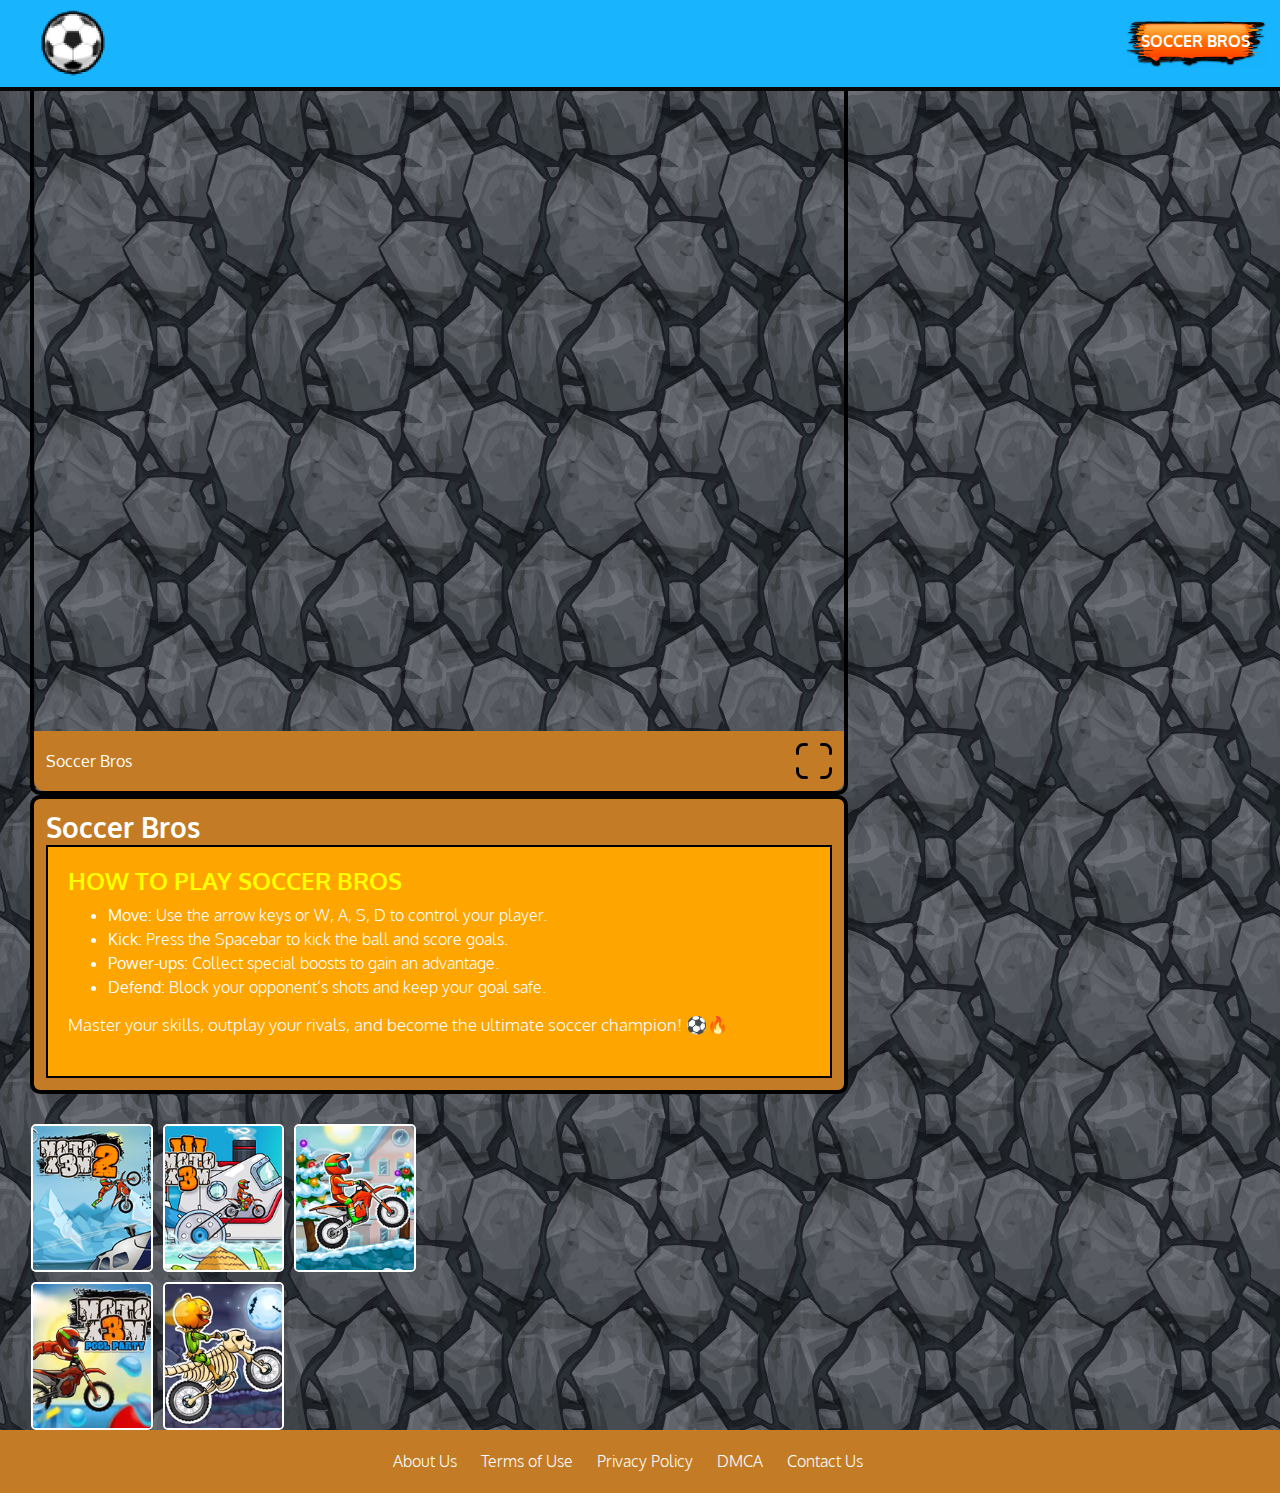
==== index.html @ 6f9369bd "Update index.html" ====
<!DOCTYPE html>
<html xmlns="https://www.w3.org/1999/xhtml" lang="en-US">

<head>
    <meta charset="utf-8">
    <title>Soccer Bros | The Ultimate Arcade Football Adventure!</title>
    <meta name="description" content="Soccer Bros offers fast-paced 1v1 matches with unique characters, customizable players, and multiple game modes, including online multiplayer and tournaments.">

    <link rel="shortcut icon" href="icon.png" type="image/png">
    <link rel="stylesheet" type="text/css" href="resources/css/bootstrap.min.css" />
    <link rel="stylesheet" type="text/css" href="resources/css/css.css" />


   
</head>

<body id="page-top">
    <div class="site-container">
        <div class="site-content">
            <nav class="navbar navbar-expand-md navbar-dark top-nav fixed-top py-1 px-2" id="mainNav">
                <a class="navbar-brand js-scroll-trigger animated tada delay-4s" href="/">
            <img src="logo.png" class="site-logo" alt="Soccer Bros">
          </a>
                <button class="navbar-toggler" type="button" data-toggle="collapse" data-target="#navbarSupportedContent" aria-controls="navbarSupportedContent" aria-expanded="false" aria-label="Toggle navigation">
            <i class="fal fa-bars"></i>
          </button>
                <div class="collapse navbar-collapse" id="navbarSupportedContent">
                    <ul class="navbar-nav ml-auto align-items-sm-start flex-sm-row text-uppercase">
                        <li class="nav-item mb-2 mb-sm-0">
                            <a class="nav-link" href="/index.html">Soccer Bros</a>
                        </li>

                    </ul>
                </div>
            </nav>

            <div class="container-fluid" style="height: auto !important;">
                <div class="game-container" style="height: auto !important;">
                    <div class="ads-class" style="height: auto !important;">
                        <div class="ads-top-txt">
                            <span></span>
                        </div>
                    </div>
                    <div class="content-wrapper" style="height: auto !important;">
                        <div class="row m-auto" style="height: auto !important;">
                            <div class="col-md-12 col-lg-8 game-content pr-0" style="height: auto !important;">
                                <div class="iframe-container">
                                    <div class="game-iframe-container">
                                        <iframe class="game-iframe" loading="lazy" id="game-area" src="https://soccerbros.gg/?gd_sdk_referrer_url=https://soccerbros.github.io/" width="788" height="550" scrolling="none" frameborder="0" allowfullscreen></iframe>
                                    </div>
                                    <div class="naw" style="height: auto !important;">
                                        <div id="nav_bar1" class="navbar1">
                                            <div class="parttern_wheel"></div>
                                            <ul>
                                                <li>
                                                    <b class="title-nav">Soccer Bros</b>
                                                </li>
                                                <li>
                                                    <a href="#" onclick="openFullscreen()">
                              <img src="expand.svg" alt="">
                            </a>
                                                </li>
                                            </ul>
                                        </div>
                                    </div>
                                </div>
                                <div class="ads-class" style="height: auto !important;">
                                    <div class="ads-top-txt">
                                        <span></span>
                                    </div>
                                </div>
                                <div class="single-description clearfix">
                                    <div class="parttern_wheel"></div>
                                    <h1 class="single-title">Soccer Bros</h1>

                                   <div style="border: 2px solid black; background-color: #ffa500; padding: 20px;">

    <h2 style="color: yellow;">HOW TO PLAY SOCCER BROS</h2>
        <ul>
            <li><strong>Move:</strong> Use the arrow keys or W, A, S, D to control your player.</li>
            <li><strong>Kick:</strong> Press the Spacebar to kick the ball and score goals.</li>
            <li><strong>Power-ups:</strong> Collect special boosts to gain an advantage.</li>
            <li><strong>Defend:</strong> Block your opponent’s shots and keep your goal safe.</li>
        </ul>
        <p>Master your skills, outplay your rivals, and become the ultimate soccer champion! ⚽🔥</p>

</div>

                                            </li>
                                        </ul>

                                    </div>

                                </div>
                                <div class="single-comments"></div>
                            </div>
                            <div class="col-md-12 col-lg-4 p-0">
                                <div class="sidebar">
                                    <div class="games-hot px-3">
                                        <div class="widget">
                                            <div class="grid is-2-mobile is-3-tablet is-2-desktop is-2-mobile is-2-widescreen is-3-fullhd is-3-ultrawide">
                                                <div class="list-tile">
                                                    <a href="moto-x3m-2.html">
                                                        <div class="list-game">
                                                            <div class="list-thumbnail">
                                                                <img src="./images/motox3m-2.png" original class="small-thumb" alt="Moto X3M 2">
                                                                <div class="game-title" title="Moto X3M 2">
                                                                    <span class="text-overflow">Moto X3M 2</span>
                                                                </div>
                                                            </div>
                                                        </div>
                                                    </a>
                                                </div>
                                                <div class="list-tile">
                                                    <a href="moto-x3m-3.html">
                                                        <div class="list-game">
                                                            <div class="list-thumbnail">
                                                                <img src="./images/motox3m-3.png" original class="small-thumb" alt="Moto X3M 3">
                                                                <div class="game-title" title="Moto X3M 3">
                                                                    <span class="text-overflow">Moto X3M 3</span>
                                                                </div>
                                                            </div>
                                                        </div>
                                                    </a>
                                                </div>
                                                <div class="list-tile">
                                                    <a href="moto-x3m-4-winter.html">
                                                        <div class="list-game">
                                                            <div class="list-thumbnail">
                                                                <img src="./images/motox3m-6.png" original class="small-thumb" alt="Moto X3M 4 Winter">
                                                                <div class="game-title" title="Moto X3M 4 Winter">
                                                                    <span class="text-overflow">Moto X3M 4 Winter</span>
                                                                </div>
                                                            </div>
                                                        </div>
                                                    </a>
                                                </div>
                                                <div class="list-tile">
                                                    <a href="moto-x3m-5-pool-party.html">
                                                        <div class="list-game">
                                                            <div class="list-thumbnail">
                                                                <img src="./images/motox3m-4.png" original class="small-thumb" alt="Moto X3M 5 Pool Party">
                                                                <div class="game-title" title="Moto X3M 5 Pool Party">
                                                                    <span class="text-overflow">Moto X3M 5 Pool Party</span>
                                                                </div>
                                                            </div>
                                                        </div>
                                                    </a>
                                                </div>
                                                <div class="list-tile">
                                                    <a href="moto-x3m-spooky-land.html">
                                                        <div class="list-game">
                                                            <div class="list-thumbnail">
                                                                <img src="./images/motox3m-5.png" original class="small-thumb" alt="Moto X3M Spooky Land">
                                                                <div class="game-title" title="Moto X3M Spooky Land">
                                                                    <span class="text-overflow">Moto X3M Spooky Land</span>
                                                                </div>
                                                            </div>
                                                        </div>
                                                    </a>
                                                </div>
                                            </div>
                                        </div>
                                    </div>
                                </div>
                            </div>
                        </div>
                    </div>
                </div>
            </div>
            <footer class="footer text-center">
                <div class="text-center">
                    <div class="container">
                        <ul class="nav-footer-items ">
                            <li class="nav-footer-item">
                                <a href="about-us.html">About Us</a>
                            </li>
                            <li class="nav-footer-item">
                                <a href="terms-of-use.html">Terms of Use</a>
                            </li>
                            <li class="nav-footer-item">
                                <a href="privacy-policy.html">Privacy Policy</a>
                            </li>
                            <li class="nav-footer-item">
                                <a href="dmca.html">DMCA</a>
                            </li>
                            <li class="nav-footer-item">
                                <a href="contact-us.html">Contact Us</a>
                            </li>
                        </ul>
                    </div>
                </div>
            </footer>
            <a id="button1"></a>
        </div>
    </div>
</body>
<script src="script.js"></script>

</html>
---- resources/css/css.css ----
@import 'https://fonts.googleapis.com/css2?family=Oxygen:wght@300;700&amp;display=swap';
body {
    margin: 0;
    font-family: oxygen, sans-serif;
    font-size: 1rem;
    font-weight: 300;
    line-height: 1.5;
    color: #fff;
    text-align: left;
    background-color: #00abfe;
    padding-top: 4.5rem;
    background-image: url(../partern_2.png)
}

*,
::before,
::after {
    box-sizing: border-box
}

a {
    color: #fff;
    text-decoration: none;
    background-color: transparent
}

a:hover {
    color: #007bff;
    text-decoration: none
}

.grid-layout,
.grid-layout-feature {
    display: grid;
    grid-gap: 10px;
    grid-template-columns: repeat(auto-fit, 178px);
    grid-template-rows: repeat(auto-fit, 100px);
    grid-auto-flow: dense;
    justify-content: center
}

.grid-item,
.grid-item-feature {
    border-radius: 5px;
    box-sizing: border-box
}

.span-2 {
    grid-column-end: span 2;
    grid-row-end: span 2
}

.span-3 {
    grid-column-end: span 3;
    grid-row-end: span 3
}

.site-content {}

.page-text {
    min-height: 100vh
}

.site-container {
    max-width: 100%;
    min-height: calc(100vh - 32px)
}

.top-nav {
    font-weight: 700;
    background-color: #dfad26;
    padding: 0;
    background-image: linear-gradient(to top, #18b5fe, #18b5fe);
    border-bottom: 4px solid #080706
}

.text-uppercase {
    text-transform: uppercase !important
}

.fixed-top {
    position: fixed;
    top: 0;
    right: 0;
    left: 0;
    z-index: 1030
}

.navbar-expand-lg {
    flex-flow: row nowrap;
    justify-content: flex-start
}

.navbar-brand {
    display: inline-block;
    padding-top: .3125rem;
    padding-bottom: .3125rem;
    margin-right: 1rem;
    font-size: 1.25rem;
    line-height: inherit;
    white-space: nowrap
}

a.nav-link {
    color: #d1dbe3
}

.navbar-dark .navbar-nav .nav-link {
    color: #fff;

}

li.current-menu-item.nav-item a.nav-link {
    color: #000
}

li.nav-item:hover {
    transform: translateY(-2px)
}

li.nav-item:hover a {
    color: #fff !important
}

.transition-positon:hover {
    transition-duration: .3s;
    transform: scale(1.01) translate(0px, -4px)
}

.loading {
    width: 100px;
    height: 100px;
    margin: 0 auto;
    display: none;
    clear: both;
    z-index: 1000;
    margin: 0;
    position: absolute;
    top: 50%;
    left: 50%;
    -ms-transform: translate(-50%, -50%);
    transform: translate(-50%, -50%)
}

.load-page {
    background: #ccc;
    width: 100%;
    height: 100%;
    position: fixed;
    top: 0;
    left: 0;
    z-index: 1001;
    opacity: .65;
    display: none
}

.text-white {
    color: #fff !important
}

article,
aside,
figcaption,
figure,
footer,
header,
hgroup,
main,
nav,
section {
    display: block
}

.copyright {
    background-color: #120e31
}

.text-center {
    text-align: center !important
}

.footer {
    padding-top: 1.2rem;
    padding-bottom: 1.2rem;
    background-color: #c37c25
}

img.small-thumb {
    height: 144px;
    width: 100%;
    object-fit: cover;
    object-position: center
}

img.xsmall-thumb {
    max-height: 100%;
    max-width: 100%;
    border-radius: 10px;
    min-height: 110px;
    min-width: 110px;
    object-fit: cover;
    object-position: center
}

img.big-thumb {}

img.icons {
    width: 30px;
    height: 30px
}

a:hover .list-game {
    z-index: 10
}

.list-tile a {
    display: block;
    width: 100%;
    height: 100%;
    position: relative;
    transition: background ease .3s, border linear .3s;
    box-sizing: border-box
}

.list-thumbnail {
    position: relative;
    width: 100%;
    height: 100%
}

.list-tile a:hover .game-title {
    opacity: 1
}

.list-content {
    padding: 0
}

.list-game {
    border-radius: 5px
}

.grid-layout .list-title {
    overflow: hidden;
    margin: .35714em;
    color: #fff;
    text-overflow: ellipsis;
    white-space: nowrap;
    text-align: center;
    position: relative;
    bottom: 65px;
    margin-bottom: -53px;
    opacity: 0;
    font-weight: 700
}

.grid-layout .list-game:hover>.list-title {
    opacity: 1;
    transition: all .5s ease
}

.grid-item a:hover .list-game,
.grid-item-feature a:hover .list-game,
.list-tile a:hover .list-game {
    z-index: 10;
    transform: scale(1.07);
    border-radius: 10px;
    overflow: hidden;
    box-shadow: #87ff00 0 0 5px 1px;
    border: 2px solid #87ff00
}

.grid-item a:hover .game-title,
.grid-item-feature a:hover .game-title,
.list-tile a:hover .game-title {
    opacity: 1
}

.game-title {
    overflow: hidden;
    margin: 0;
    color: #fff;
    text-align: center;
    margin-bottom: 0;
    opacity: 0;
    font-weight: 700;
    position: absolute;
    width: 100%;
    bottom: 0;
    background: linear-gradient( 0deg, rgb(0 0 0/70%) 0, rgba(255, 255, 255, 0) 85%);
    border-bottom-left-radius: 10px;
    border-bottom-right-radius: 10px;
    padding: 25px 10px 2px;
    box-sizing: border-box;
    text-transform: capitalize;
    font-size: 14px
}

.grid-item a,
.grid-item-feature a {
    display: block;
    width: 100%;
    height: 100%;
    position: relative;
    transition: background ease .3s, border linear .3s;
    box-sizing: border-box;
    border-radius: 10px
}

.list-game {
    width: 100%;
    height: 100%;
    overflow: hidden;
    position: relative;
    transition: all .3s;
    border: 2px solid #fff
}

.grid-item img,
.grid-item-feature img {
    width: 100%;
    object-fit: cover;
    object-position: center
}

.span-2 img {
    width: 310px;
    height: 310px
}

.grid-wrapper {
    margin-bottom: 30px
}

.game-container {
    min-height: 100vh
}

.list-category {
    position: absolute;
    bottom: 5px
}

h1.single-title {
    font-size: 1.75rem
}

.single-title {
    font-weight: 700;
    color: #fff;
    margin-bottom: 0
}

.single-info-container {
    margin-bottom: 20px;
    background: #2b3558;
    padding: 12px;
    border-radius: 12px;
    display: flex;
    justify-content: flex-start;
    align-items: center
}

.single-info-container img {
    width: 100px;
    height: 100px;
    object-fit: cover
}

.single-icon {
    background-color: #29254f;
    margin-right: 10px;
    padding: 8px 16px;
    border-radius: 15px;
    display: inline-block;
    margin-bottom: 10px
}

.social-share {
    position: relative;
    top: -2px;
    margin-right: 10px;
    display: inline-block;
    margin-top: 12px;
    margin-bottom: 12px
}

.social-icon {
    width: 38px;
    height: 38px
}

.sidebar {
    display: block
}

.widget .main-comnent {
    min-height: 360px;
    max-height: 350px;
    margin-top: 16px;
    margin-bottom: 16px;
    overflow-y: auto
}

.widget .main-comnent::-webkit-scrollbar {
    width: 6px;
    border-radius: 30px
}

.widget .main-comnent::-webkit-scrollbar-thumb {
    border-radius: 10px;
    -webkit-box-shadow: inset 0 0 6px rgb(0 0 0/30%);
    background-color: #4b80c9;
    opacity: .9
}

.sidebar .list-tile {}

.page-title {
    font-weight: 700;
    margin-top: 20px
}

h1.singlepage-title {
    font-size: 1.75rem
}

.singlepage-title {
    padding-bottom: 10px;
    font-weight: 700
}

.page-content,
.game-content {
    margin-bottom: 30px
}

.site-logo {
    height: auto;
    width: 70px;
    object-fit: cover;
    margin-left: 30px;
}

.nav-categories {
    background: #3082ff;
    white-space: nowrap;
    border-bottom: 4px solid #0f2d62
}

h3.item-title {
    font-weight: 700;
    font-size: 1.3rem;
    margin: 20px 0;
    display: block;
    color: #cbdbe3;
    padding: 10px 20px;
    text-align: center;
    border-radius: 10px
}

.item-title i,
.single-icon i,
h4 i {
    margin-right: 9px
}

ul.list-categories {
    list-style-type: none;
    margin: 0;
    padding: 0;
    overflow: hidden
}

.list-categories a {
    color: #fff
}

.list-categories li {
    float: left;
    display: block;
    text-align: center;
    padding: 8px 16px;
    margin-right: 8px;
    text-decoration: none
}

.list-categories li:hover {
    background: linear-gradient(to top, #0a6de9, #0d8aee 50%);
    color: #fff
}

nav.greedy {
    position: relative;
    display: flex;
    align-items: center
}

button:focus {
    border: unset
}

nav.greedy button {
    padding: 6px 16px;
    text-decoration: none;
    border: none;
    background-color: #6b7280;
    color: #fff
}

nav.greedy button.hidden {
    transition: none;
    border-right: .5rem solid #b6b6b6;
    width: 0;
    padding: 0;
    overflow: hidden;
    display: none
}

nav.greedy button::after {
    content: attr(count);
    display: inline-flex;
    width: 30px;
    height: 30px;
    align-items: center;
    justify-content: center;
    background: #fc0;
    color: #111827;
    border-radius: 50%;
    font-size: 14px;
    line-height: 14px;
    margin-left: 1rem;
    margin-right: calc(-1rem + -8px)
}

ul.links {
    display: flex;
    flex: 1;
    overflow: hidden
}

ul.links li {
    flex: none
}

ul.hidden-links {
    position: absolute;
    background: #111827;
    right: 0;
    top: 100%;
    z-index: 1;
    text-align: left;
    list-style: none;
    background-clip: padding-box;
    border: 1px solid rgba(0, 0, 0, .15);
    border-radius: .25rem;
    padding-left: 0;
    box-shadow: 0 4px 12px 0 rgba(43, 43, 43, .1)
}

.iframe-container {
    color: #fff;
    border-radius: 10px;
    border: 4px solid #000
}

ul.hidden-links li {
    padding-right: 2rem
}

.list-categories li:hover {
    background-color: #007bff
}

.list-categories li a:hover {
    color: #111827
}

ul.hidden-links a {
    color: #fff
}

ul.hidden-links img {
    width: 30px;
    height: 30px;
    object-fit: cover
}

ul.hidden-links a:hover {
    color: #fff
}

ul.hidden-links.hidden {
    display: none
}

ul.hidden-links li {
    padding: 1rem;
    min-width: 220px
}

ul.hidden-links li:hover {
    background-color: #007bff;
    color: #fff
}

ul.cat-list {
    margin-top: 12px;
    list-style: none;
    display: flex;
    justify-content: flex-start;
    align-items: center;
    margin-bottom: 12px;
    margin-block-start: 0;
    margin-block-end: 0;
    margin-inline-start: 0;
    margin-inline-end: 0;
    padding-inline-start: 0;
    flex-flow: row wrap
}

ul.cat-list li {
    margin: 12px 0
}

.single-description .cat-link {
    padding: 10px 16px 18px 19px;
    margin-right: 10px;
    color: #fff;
    font-weight: 700;
    background-image: url(../button.png);
    background-repeat: no-repeat;
    background-size: 100% 100%
}

.item-title {
    background-image: url(../button.png);
    background-repeat: no-repeat;
    background-size: 100% 100%;
    padding: 14px 100px 29px;
    margin: 12px auto;
    max-width: max-content
}

h4.widget-title {
    font-weight: 700;
    font-size: 24px;
    font-size: 1.3rem;
    color: #fff
}

.single-description {
    background: #c37c25;
    padding: 12px;
    color: #fff;
    border-radius: 10px;
    border: 4px solid #000;
    position: relative;
    z-index: 1
}

div#nav_bar1 .parttern_wheel {
    width: 62%
}

.single-description h2,
.single-description h3,
.single-description a {
    color: #ffd42a
}

.single-description img {
    max-width: 250px;
    width: 100%;
    object-fit: cover
}

.single-description h2 {
    text-transform: uppercase;
    font-weight: 700;
    font-size: 1.5em
}

.single-description ul {
    margin-bottom: 12px
}

.single-description h3 {
    text-transform: uppercase;
    font-weight: 700;
    font-size: 1.2em
}

.single-description h2 {
    font-size: 1.5rem;
    text-transform: uppercase;
    font-weight: 700
}

.single-description ul {
    margin-bottom: 12px
}

.single-description p {
    font-size: 17px;
    line-height: 1.7
}

.sidebar .row {
    margin: 0;
    gap: 6px
}

.sidebar .widget {}

.bottom-container {
    margin: 30px 0
}

.banner-ads {
    text-align: center
}

img {
    max-width: 100%
}

.content-wrapper {
    margin-top: 10px
}

.pagination-wrapper {
    margin-bottom: 30px
}

.page-link {
    color: #fff;
    background-color: #202a46;
    border: 0;
    margin-right: 8px;
    border-radius: 5px;
    border: 2px solid #fff
}

#mainNav .navbar-toggler {
    color: #000;
    border-color: #000
}

.page-link:hover {
    color: #202a46;
    border-color: #202a46;
    background-image: linear-gradient(to top, #feb04f, #fe4a00 84%, #fe4a00 30%)
}

.page-item.disabled .page-link {
    color: #202a46;
    border-color: #202a46;
    background-image: linear-gradient(to top, #feb04f, #fe4a00 84%, #fe4a00 30%)
}

.game-iframe-container {
    position: relative;
    overflow: hidden;
    width: 100%;
    height: 645px;
    border-radius: 10px 10px 0 0
}

.form-control.error {
    border: 2px solid #ff7b00 !important
}

.game-iframe {
    position: absolute;
    top: 0;
    left: 0;
    bottom: 0;
    right: 0;
    width: 100%;
    height: 100%
}

.nav-item {
    margin: 0 5px;
    transition: all .3s;
    background-image: url(../button.png);
    background-repeat: no-repeat;
    background-size: 100% 100%;
    padding: 0 9px 6px 7px
}

.search-bar {
    margin-left: 10px
}

@media(max-width:992px) {}

@media(max-width:1440px) {
    .site-container {
        padding: 0
    }
}

input.search {
    background-color: #fff;
    border-color: #084975
}

input.search::placeholder {
    color: #000
}

.form-control.search:focus {
    background: #fff;
    color: #000
}

.form-control.search:focus::placeholder {
    color: transparent
}

.btn-search {
    background-color: #0078b2;
    color: #fff
}

.btn-search:hover {
    background: #fe0;
    color: #000
}

.stats-vote {
    margin-left: auto;
    margin-right: 24px
}

.stats-vote i {
    font-size: 30px;
    padding: 6px
}

.stats-vote i:hover {
    color: #1abc9c;
    cursor: pointer
}

.header-left {
    margin-left: 12px
}

.header-right {
    display: inline-block;
    float: right;
    margin-left: 30px
}

.vote-status {
    font-size: 18px;
    font-weight: 700
}

.post-item {
    margin-bottom: 3rem !important
}

.post-media {
    display: flex;
    align-items: flex-start
}

.post-thumb {
    display: flex;
    margin-right: 1rem
}

.post-thumb img {
    max-width: none
}

.post-title {
    margin-bottom: .25rem;
    font-weight: 700;
    font-size: 1.5rem
}

.post-meta .date {
    color: #8f8f8f;
    font-size: .8125rem
}

.post-meta {
    color: #8f8f8f
}

.blog-list {
    margin-top: 30px
}

@media(max-width:576px) {
    .blog-list .post-thumb {
        display: none
    }
}

.copyrightGame {
    background-color: #060513
}

li.li3 {
    list-style-type: none;
    float: left;
    margin-top: 7px;
    margin-left: 5px
}

.wide-ad {
    height: 350px;
    margin-bottom: 20px
}

element.style {
    padding-top: 78.125%
}

div#nav_bar1 {
    left: 0;
    right: 0;
    bottom: 0;
    z-index: 1;
    position: relative;
    background: #c37c25;
    box-sizing: content-box;
    user-select: none;
    border-radius: 0 0 10px 10px
}

.navbar1 ul {
    display: flex;
    justify-content: space-between;
    align-items: center;
    padding: 12px;
    color: #fff
}

.navbar1 ul li img {
    width: 36px
}

.navbar1 ul li {
    list-style-type: none
}

.navbar1 li a i {
    font-size: 24px
}

.navbar1 ul .li1 {
    float: left;
    list-style-type: none
}

.navbar1 ul .li2 {
    float: right;
    list-style-type: none;
    height: 30px;
    width: 30px;
    justify-content: flex-end;
    margin-top: 4px;
    margin-right: 12px
}

.navbar1 ul .li2 i#downvote {
    margin-top: -5px
}

.navbar1 ul .li2 i#upvote {
    margin-top: -5px
}

.navbar1 ul li a {
    color: #fff
}

#button1 {
    width: 40px;
    height: 53px;
    text-align: center;
    border-radius: 4px;
    position: fixed;
    bottom: 15px;
    right: 15px;
    transition: background-color .3s, opacity .5s, visibility .5s;
    opacity: 0;
    visibility: hidden;
    z-index: 1000;
    animation: gelatine 2.5s infinite;
    background-image: url(../arrow_up.png);
    background-repeat: no-repeat;
    background-size: 100% 100%;
    padding: 12px 25px 22px 28px
}

@keyframes gelatine {
    from,
    to {
        transform: scale(1, 1)
    }
    20%,
    50%,
    80%,
    100% {
        transform: translateY(0)
    }
    25% {
        transform: scale(.9, 1.1)
    }
    40% {
        transform: translateY(-30px)
    }
    50% {
        transform: scale(1.1, .9)
    }
    60% {
        transform: translateY(-15px)
    }
}

#button1:hover {
    cursor: pointer;
    color: #111827
}

#button1:active {}

#button1.show {
    opacity: 1;
    visibility: visible
}

.login-logo.text-center img {
    height: 79px;
    width: 93px
}

.login-body {
    background-color: #120e31
}

.site-logo:hover {
    transform: scale(1.1);
    transition: all ease 500ms
}

.ads-top-txt {
    text-align: center;
    margin: 0
}

.ads-top-txt span {
    font-size: 12px;
    color: #cbdbe3
}

@media screen and (min-width:1281px) {
    .ads-class {
        height: 120px
    }
    .ads-class-home {
        height: 120px
    }
    .ads-kare {
        height: 280px;
        margin-bottom: 20px
    }
    .long-ads {
        min-height: 700px
    }
    .buttom-ads {
        min-height: 200px
    }
    .bottom-container {
        height: 270px
    }
    .nav-categories {}
    .action-btn {
        display: flex;
        justify-content: flex-start;
        align-items: center
    }
}

@media(min-width:320px) and (max-width:480px) {
    .ads-class-home {
        height: 270px
    }
    .ads-class {
        height: 270px
    }
    .ads-kare {
        height: 270px
    }
    li.li3 {
        visibility: hidden;
        display: none
    }
}

img[alt~=rating] {
    height: 16px;
    width: 105px
}

.footer-2 {
    font-size: small
}

.fa-facebook {
    background: #3b5998;
    color: #fff;
    padding: 20px
}

.fa-twitter {
    background: #55acee;
    color: #fff;
    padding: 20px
}

.more_game {
    text-align: center
}

#load-more {
    background-color: #211e3f;
    color: #73a4c9
}

#load-more:hover {
    background-color: #90c0e5;
    color: #fff
}

ul.links li img {
    width: 30px;
    height: 30px;
    border-radius: 6px
}

h3.h3game {
    font-size: 1.2rem;
    color: #fff
}

#comment_button {
    background-color: #211e3f;
    color: #73a4c9
}

#comment_button:hover {
    background-color: #90c0e5;
    color: #fff
}

body.login-body {
    background-color: #120e31
}

.title-top {
    display: flex;
    justify-content: space-between;
    align-items: center
}

.link-games {
    padding: 8px 16px;
    max-width: 300px;
    width: 100%;
    text-align: center;
    display: block;
    color: #fff;
    font-weight: 700;
    text-decoration: none;
    transition: all .3s;
    margin: 0 auto;
    background-image: url(../button.png);
    background-repeat: no-repeat;
    background-size: 100% 100%;
    padding: 12px 25px 22px 28px
}

.link-games:hover {
    text-decoration: none;
    transform: scale(1.1);
    color: #fff
}

.arrow-more-game {
    display: flex;
    align-items: center;
    justify-content: center;
    gap: 6px
}

.arrow-more-game i {
    visibility: hidden;
    opacity: 0
}

.arrow-more-game:hover i {
    visibility: visible;
    opacity: 1;
    animation: animate 2s infinite
}

.arrow-more-game i:nth-child(2) {
    animation-delay: -.2s
}

.arrow-more-game i:nth-child(3) {
    animation-delay: -.4s
}

.arrow-more-game i {}

@keyframes animate {
    0% {
        opacity: 0;
        transform: translate(-20px, 0)
    }
    50% {
        opacity: 1
    }
    100% {
        opacity: 0;
        transform: translate(20px, 0)
    }
}

dl,
ol,
ul {
    margin-top: 0;
    margin-bottom: 0;
    margin-block-start: 0;
    margin-block-end: 0;
    margin-inline-start: 0;
    margin-inline-end: 0
}

.nav-footer-items {
    list-style: none;
    display: flex;
    justify-content: center;
    align-items: center;
    margin-right: -12px;
    flex-flow: row wrap;
    padding-inline-start: 0;
    margin-block-start: 0;
    margin-block-end: 0;
    margin-inline-start: 0;
    margin-inline-end: 0
}

.nav-footer-item {
    margin-right: 24px
}

.nav-footer-item a {
    color: #fff
}

.nav-footer-item a:hover {
    text-decoration: none;
    color: #000
}

.vote-block-info {
    overflow: hidden;
    vertical-align: middle;
    position: relative;
    margin-bottom: 18px
}

.vote-block-info ol.rating {
    position: relative;
    padding: 0 !important;
    margin: 3px 0 0 !important
}

.vote-block-info .rating {
    list-style: none;
    margin: 0 10px 0 0;
    padding: 0;
    height: 14px;
    float: left;
    vertical-align: middle;
    background: 0 0 !important
}

.vote-block-info ol.rating li {
    cursor: default;
    z-index: 2;
    position: relative
}

.vote-block-info .rating li {
    display: block;
    width: 15px;
    height: 14px;
    float: right;
    text-indent: -9999px;
    cursor: pointer;
    margin-bottom: 0 !important
}

.vote-block-info.disabled .rating li.current {
    display: block;
    z-index: 10
}

.vote-block-info ol.rating li.current {
    position: absolute;
    top: 0;
    left: 0;
    display: block;
    width: 100%;
    z-index: 1;
    background-position: 0 0;
    background-repeat: repeat-x;
}

.vote-block-info ol.show-current li.current span {
    display: block;
    height: 14px;
    width: 0;
    background: inherit;
    background-position: 0 -28px
}

.sidebar .box-comment {
    background: #c37c25;
    color: #fff;
    border-radius: 10px;
    border: 4px solid #000
}

textarea,
input ::placeholder {
    color: #fff
}

.sidebar .form-default input.form-control::placeholder,
.sidebar .form-default textarea.form-control::placeholder {
    color: #2b355880
}

.sidebar .confir_res .text {
    color: #fff
}

.sidebar span.disabled {
    background: #111827 !important
}

.sidebar .box-comment .header-comment .sort .list {
    background: #202a46
}

.animated.delay-4s {
    animation-delay: 4s
}

.animated {
    -webkit-animation-duration: 1s;
    -webkit-animation-fill-mode: both;
    animation-duration: 1s;
    animation-fill-mode: both
}

.tada {
    -webkit-animation-name: tada;
    animation-name: tada
}

@-webkit-keyframes tada {
    0% {
        -webkit-transform: scaleX(1);
        transform: scaleX(1)
    }
    10%,
    20% {
        -webkit-transform: scale3d(.9, .9, .9) rotate(-3deg);
        transform: scale3d(.9, .9, .9) rotate(-3deg)
    }
    30%,
    50%,
    70%,
    90% {
        -webkit-transform: scale3d(1.1, 1.1, 1.1) rotate(3deg);
        transform: scale3d(1.1, 1.1, 1.1) rotate(3deg)
    }
    40%,
    60%,
    80% {
        -webkit-transform: scale3d(1.1, 1.1, 1.1) rotate(-3deg);
        transform: scale3d(1.1, 1.1, 1.1) rotate(-3deg)
    }
    to {
        -webkit-transform: scaleX(1);
        transform: scaleX(1)
    }
}

@keyframes tada {
    0% {
        -webkit-transform: scaleX(1);
        transform: scaleX(1)
    }
    10%,
    20% {
        -webkit-transform: scale3d(.9, .9, .9) rotate(-3deg);
        transform: scale3d(.9, .9, .9) rotate(-3deg)
    }
    30%,
    50%,
    70%,
    90% {
        -webkit-transform: scale3d(1.1, 1.1, 1.1) rotate(3deg);
        transform: scale3d(1.1, 1.1, 1.1) rotate(3deg)
    }
    40%,
    60%,
    80% {
        -webkit-transform: scale3d(1.1, 1.1, 1.1) rotate(-3deg);
        transform: scale3d(1.1, 1.1, 1.1) rotate(-3deg)
    }
    to {
        -webkit-transform: scaleX(1);
        transform: scaleX(1)
    }
}

.grid {
    display: grid;
    grid-gap: .625rem;
    grid-auto-rows: auto;
    grid-auto-flow: dense;
    grid-template-columns: repeat(2, 1fr)
}

.grid.is-1 {
    grid-template-columns: repeat(1, 1fr)
}

@media screen and (max-width:699px) {
    .grid.is-1-mobile {
        grid-template-columns: repeat(1, 1fr)
    }
}

@media print,
screen and (min-width:700px) {
    .grid.is-1-tablet {
        grid-template-columns: repeat(1, 1fr)
    }
}

@media screen and (min-width:1024px) {
    .grid.is-1-desktop {
        grid-template-columns: repeat(1, 1fr)
    }
}

@media screen and (min-width:1216px) {
    .grid.is-1-widescreen {
        grid-template-columns: repeat(1, 1fr)
    }
}

@media screen and (min-width:1408px) {
    .grid.is-1-fullhd {
        grid-template-columns: repeat(1, 1fr)
    }
}

@media screen and (min-width:1744px) {
    .grid.is-1-ultrawide {
        grid-template-columns: repeat(1, 1fr)
    }
}

.grid.is-2 {
    grid-template-columns: repeat(2, 1fr)
}

@media screen and (max-width:699px) {
    .grid.is-2-mobile {
        grid-template-columns: repeat(2, 1fr)
    }
}

@media print,
screen and (min-width:700px) {
    .grid.is-2-tablet {
        grid-template-columns: repeat(2, 1fr)
    }
}

@media screen and (min-width:1024px) {
    .grid.is-2-desktop {
        grid-template-columns: repeat(2, 1fr)
    }
}

@media screen and (min-width:1216px) {
    .grid.is-2-widescreen {
        grid-template-columns: repeat(2, 1fr)
    }
}

@media screen and (min-width:1408px) {
    .grid.is-2-fullhd {
        grid-template-columns: repeat(2, 1fr)
    }
}

@media screen and (min-width:1744px) {
    .grid.is-2-ultrawide {
        grid-template-columns: repeat(2, 1fr)
    }
}

.grid.is-3 {
    grid-template-columns: repeat(3, 1fr)
}

@media screen and (max-width:699px) {
    .grid.is-3-mobile {
        grid-template-columns: repeat(3, 1fr)
    }
}

@media print,
screen and (min-width:700px) {
    .grid.is-3-tablet {
        grid-template-columns: repeat(3, 1fr)
    }
}

@media screen and (min-width:1024px) {
    .grid.is-3-desktop {
        grid-template-columns: repeat(3, 1fr)
    }
}

@media screen and (min-width:1216px) {
    .grid.is-3-widescreen {
        grid-template-columns: repeat(3, 1fr)
    }
}

@media screen and (min-width:1408px) {
    .grid.is-3-fullhd {
        grid-template-columns: repeat(3, 1fr)
    }
}

@media screen and (min-width:1744px) {
    .grid.is-3-ultrawide {
        grid-template-columns: repeat(3, 1fr)
    }
}

.grid.is-4 {
    grid-template-columns: repeat(4, 1fr)
}

@media screen and (max-width:699px) {
    .grid.is-4-mobile {
        grid-template-columns: repeat(4, 1fr)
    }
}

@media print,
screen and (min-width:700px) {
    .grid.is-4-tablet {
        grid-template-columns: repeat(4, 1fr)
    }
}

@media screen and (min-width:1024px) {
    .grid.is-4-desktop {
        grid-template-columns: repeat(4, 1fr)
    }
}

@media screen and (min-width:1216px) {
    .grid.is-4-widescreen {
        grid-template-columns: repeat(4, 1fr)
    }
}

@media screen and (min-width:1408px) {
    .grid.is-4-fullhd {
        grid-template-columns: repeat(4, 1fr)
    }
}

@media screen and (min-width:1744px) {
    .grid.is-4-ultrawide {
        grid-template-columns: repeat(4, 1fr)
    }
}

.grid.is-5 {
    grid-template-columns: repeat(5, 1fr)
}

@media screen and (max-width:699px) {
    .grid.is-5-mobile {
        grid-template-columns: repeat(5, 1fr)
    }
}

@media print,
screen and (min-width:700px) {
    .grid.is-5-tablet {
        grid-template-columns: repeat(5, 1fr)
    }
}

@media screen and (min-width:1024px) {
    .grid.is-5-desktop {
        grid-template-columns: repeat(5, 1fr)
    }
}

@media screen and (min-width:1216px) {
    .grid.is-5-widescreen {
        grid-template-columns: repeat(5, 1fr)
    }
}

@media screen and (min-width:1408px) {
    .grid.is-5-fullhd {
        grid-template-columns: repeat(5, 1fr)
    }
}

@media screen and (min-width:1744px) {
    .grid.is-5-ultrawide {
        grid-template-columns: repeat(5, 1fr)
    }
}

.grid.is-6 {
    grid-template-columns: repeat(6, 1fr)
}

@media screen and (max-width:699px) {
    .grid.is-6-mobile {
        grid-template-columns: repeat(6, 1fr)
    }
}

@media print,
screen and (min-width:700px) {
    .grid.is-6-tablet {
        grid-template-columns: repeat(6, 1fr)
    }
}

@media screen and (min-width:1024px) {
    .grid.is-6-desktop {
        grid-template-columns: repeat(6, 1fr)
    }
}

@media screen and (min-width:1216px) {
    .grid.is-6-widescreen {
        grid-template-columns: repeat(6, 1fr)
    }
}

@media screen and (min-width:1408px) {
    .grid.is-6-fullhd {
        grid-template-columns: repeat(6, 1fr)
    }
}

@media screen and (min-width:1744px) {
    .grid.is-6-ultrawide {
        grid-template-columns: repeat(6, 1fr)
    }
}

.grid.is-7 {
    grid-template-columns: repeat(7, 1fr)
}

@media screen and (max-width:699px) {
    .grid.is-7-mobile {
        grid-template-columns: repeat(7, 1fr)
    }
}

@media print,
screen and (min-width:700px) {
    .grid.is-7-tablet {
        grid-template-columns: repeat(7, 1fr)
    }
}

@media screen and (min-width:1024px) {
    .grid.is-7-desktop {
        grid-template-columns: repeat(7, 1fr)
    }
}

@media screen and (min-width:1216px) {
    .grid.is-7-widescreen {
        grid-template-columns: repeat(7, 1fr)
    }
}

@media screen and (min-width:1408px) {
    .grid.is-7-fullhd {
        grid-template-columns: repeat(7, 1fr)
    }
}

@media screen and (min-width:1744px) {
    .grid.is-7-ultrawide {
        grid-template-columns: repeat(7, 1fr)
    }
}

.grid.is-8 {
    grid-template-columns: repeat(8, 1fr)
}

@media screen and (max-width:699px) {
    .grid.is-8-mobile {
        grid-template-columns: repeat(8, 1fr)
    }
}

@media print,
screen and (min-width:700px) {
    .grid.is-8-tablet {
        grid-template-columns: repeat(8, 1fr)
    }
}

@media screen and (min-width:1024px) {
    .grid.is-8-desktop {
        grid-template-columns: repeat(8, 1fr)
    }
}

@media screen and (min-width:1216px) {
    .grid.is-8-widescreen {
        grid-template-columns: repeat(8, 1fr)
    }
}

@media screen and (min-width:1408px) {
    .grid.is-8-fullhd {
        grid-template-columns: repeat(8, 1fr)
    }
}

@media screen and (min-width:1744px) {
    .grid.is-8-ultrawide {
        grid-template-columns: repeat(8, 1fr)
    }
}

.grid.is-9 {
    grid-template-columns: repeat(9, 1fr)
}

@media screen and (max-width:699px) {
    .grid.is-9-mobile {
        grid-template-columns: repeat(9, 1fr)
    }
}

@media print,
screen and (min-width:700px) {
    .grid.is-9-tablet {
        grid-template-columns: repeat(9, 1fr)
    }
}

@media screen and (min-width:1024px) {
    .grid.is-9-desktop {
        grid-template-columns: repeat(9, 1fr)
    }
}

@media screen and (min-width:1216px) {
    .grid.is-9-widescreen {
        grid-template-columns: repeat(9, 1fr)
    }
}

@media screen and (min-width:1408px) {
    .grid.is-9-fullhd {
        grid-template-columns: repeat(9, 1fr)
    }
}

@media screen and (min-width:1744px) {
    .grid.is-9-ultrawide {
        grid-template-columns: repeat(9, 1fr)
    }
}

.grid.is-10 {
    grid-template-columns: repeat(10, 1fr)
}

@media screen and (max-width:699px) {
    .grid.is-10-mobile {
        grid-template-columns: repeat(10, 1fr)
    }
}

@media print,
screen and (min-width:700px) {
    .grid.is-10-tablet {
        grid-template-columns: repeat(10, 1fr)
    }
}

@media screen and (min-width:1024px) {
    .grid.is-10-desktop {
        grid-template-columns: repeat(10, 1fr)
    }
}

@media screen and (min-width:1216px) {
    .grid.is-10-widescreen {
        grid-template-columns: repeat(10, 1fr)
    }
}

@media screen and (min-width:1408px) {
    .grid.is-10-fullhd {
        grid-template-columns: repeat(10, 1fr)
    }
}

@media screen and (min-width:1744px) {
    .grid.is-10-ultrawide {
        grid-template-columns: repeat(10, 1fr)
    }
}

.grid.is-11 {
    grid-template-columns: repeat(11, 1fr)
}

@media screen and (max-width:699px) {
    .grid.is-11-mobile {
        grid-template-columns: repeat(11, 1fr)
    }
}

@media print,
screen and (min-width:700px) {
    .grid.is-11-tablet {
        grid-template-columns: repeat(11, 1fr)
    }
}

@media screen and (min-width:1024px) {
    .grid.is-11-desktop {
        grid-template-columns: repeat(11, 1fr)
    }
}

@media screen and (min-width:1216px) {
    .grid.is-11-widescreen {
        grid-template-columns: repeat(11, 1fr)
    }
}

@media screen and (min-width:1408px) {
    .grid.is-11-fullhd {
        grid-template-columns: repeat(11, 1fr)
    }
}

@media screen and (min-width:1744px) {
    .grid.is-11-ultrawide {
        grid-template-columns: repeat(11, 1fr)
    }
}

.grid.is-12 {
    grid-template-columns: repeat(12, 1fr)
}

@media screen and (max-width:699px) {
    .grid.is-12-mobile {
        grid-template-columns: repeat(12, 1fr)
    }
}

@media print,
screen and (min-width:700px) {
    .grid.is-12-tablet {
        grid-template-columns: repeat(12, 1fr)
    }
}

@media screen and (min-width:1024px) {
    .grid.is-12-desktop {
        grid-template-columns: repeat(12, 1fr)
    }
}

@media screen and (min-width:1216px) {
    .grid.is-12-widescreen {
        grid-template-columns: repeat(12, 1fr)
    }
}

@media screen and (min-width:1408px) {
    .grid.is-12-fullhd {
        grid-template-columns: repeat(12, 1fr)
    }
}

@media screen and (min-width:1744px) {
    .grid.is-12-ultrawide {
        grid-template-columns: repeat(12, 1fr)
    }
}

.grid>.is-column-2 {
    grid-column: span 2
}

.grid>.is-row-2 {
    grid-row: span 2
}

.grid>.is-column-3 {
    grid-column: span 2
}

.grid>.is-row-3 {
    grid-row: span 2
}

.grid>.is-column-4 {
    grid-column: span 2
}

.grid>.is-row-4 {
    grid-row: span 2
}

.grid>.is-column-5 {
    grid-column: span 2
}

.grid>.is-row-5 {
    grid-row: span 2
}

.grid>.is-column-6 {
    grid-column: span 2
}

.grid>.is-row-6 {
    grid-row: span 2
}

.grid>.is-column-7 {
    grid-column: span 2
}

.grid>.is-row-7 {
    grid-row: span 2
}

.grid>.is-column-8 {
    grid-column: span 2
}

.grid>.is-row-8 {
    grid-row: span 2
}

.grid>.is-column-9 {
    grid-column: span 2
}

.grid>.is-row-9 {
    grid-row: span 2
}

.grid>.is-column-10 {
    grid-column: span 2
}

.grid>.is-row-10 {
    grid-row: span 2
}

.grid>.is-column-11 {
    grid-column: span 2
}

.grid>.is-row-11 {
    grid-row: span 2
}

.grid>.is-column-12 {
    grid-column: span 2
}

.grid>.is-row-12 {
    grid-row: span 2
}

.is-big,
.ads-square {
    grid-column: span 2;
    grid-row: span 2
}

@media(max-width:992px) {
    .grid {
        grid-template-columns: repeat(4, 1fr) !important
    }
}
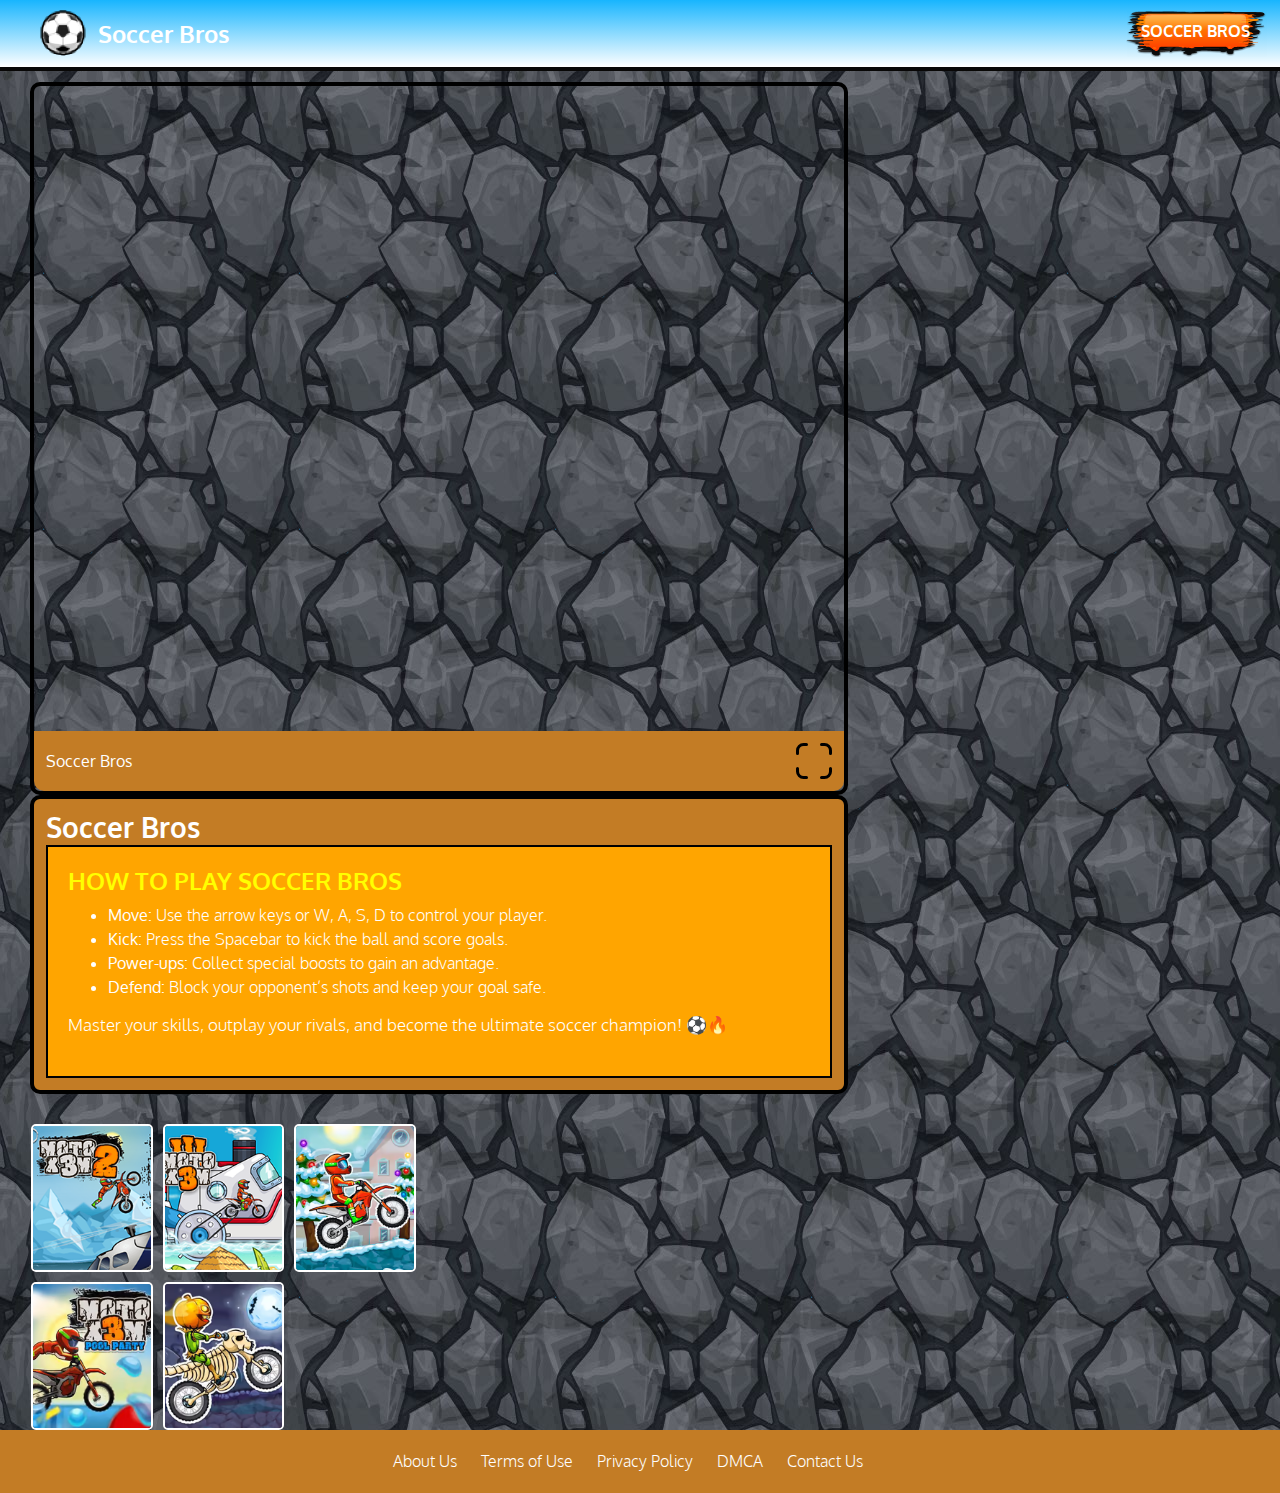
==== commit 306045d5: "Update index.html" ====
--- a/index.html
+++ b/index.html
@@ -9,7 +9,25 @@
     <link rel="shortcut icon" href="icon.png" type="image/png">
     <link rel="stylesheet" type="text/css" href="resources/css/bootstrap.min.css" />
     <link rel="stylesheet" type="text/css" href="resources/css/css.css" />
-
+<style>
+    .navbar-brand {
+    display: flex;
+    align-items: center;
+    text-decoration: none;
+}
+
+.site-logo {
+    width: 50px; /* Adjust size as needed */
+    height: auto;
+    margin-right: 10px;
+}
+
+.site-name {
+    font-size: 24px;
+    font-weight: bold;
+    color: white; /* Adjust color as needed */
+}
+    </style>
 
    
 </head>
@@ -18,9 +36,10 @@
     <div class="site-container">
         <div class="site-content">
             <nav class="navbar navbar-expand-md navbar-dark top-nav fixed-top py-1 px-2" id="mainNav">
-                <a class="navbar-brand js-scroll-trigger animated tada delay-4s" href="/">
-            <img src="logo.png" class="site-logo" alt="Soccer Bros">
-          </a>
+            <a class="navbar-brand js-scroll-trigger animated tada delay-4s" href="/">
+               <img src="logo.png" class="site-logo" alt="Soccer Bros">
+                  <span class="site-name">Soccer Bros</span>
+                    </a>
                 <button class="navbar-toggler" type="button" data-toggle="collapse" data-target="#navbarSupportedContent" aria-controls="navbarSupportedContent" aria-expanded="false" aria-label="Toggle navigation">
             <i class="fal fa-bars"></i>
           </button>
--- a/resources/css/css.css
+++ b/resources/css/css.css
@@ -70,7 +70,7 @@
     font-weight: 700;
     background-color: #dfad26;
     padding: 0;
-    background-image: linear-gradient(to top, #18b5fe, #18b5fe);
+    background-image: linear-gradient(to top, #ffffff, #18b5fe);
     border-bottom: 4px solid #080706
 }
 
@@ -2039,4 +2039,4 @@
     .grid {
         grid-template-columns: repeat(4, 1fr) !important
     }
-}+}
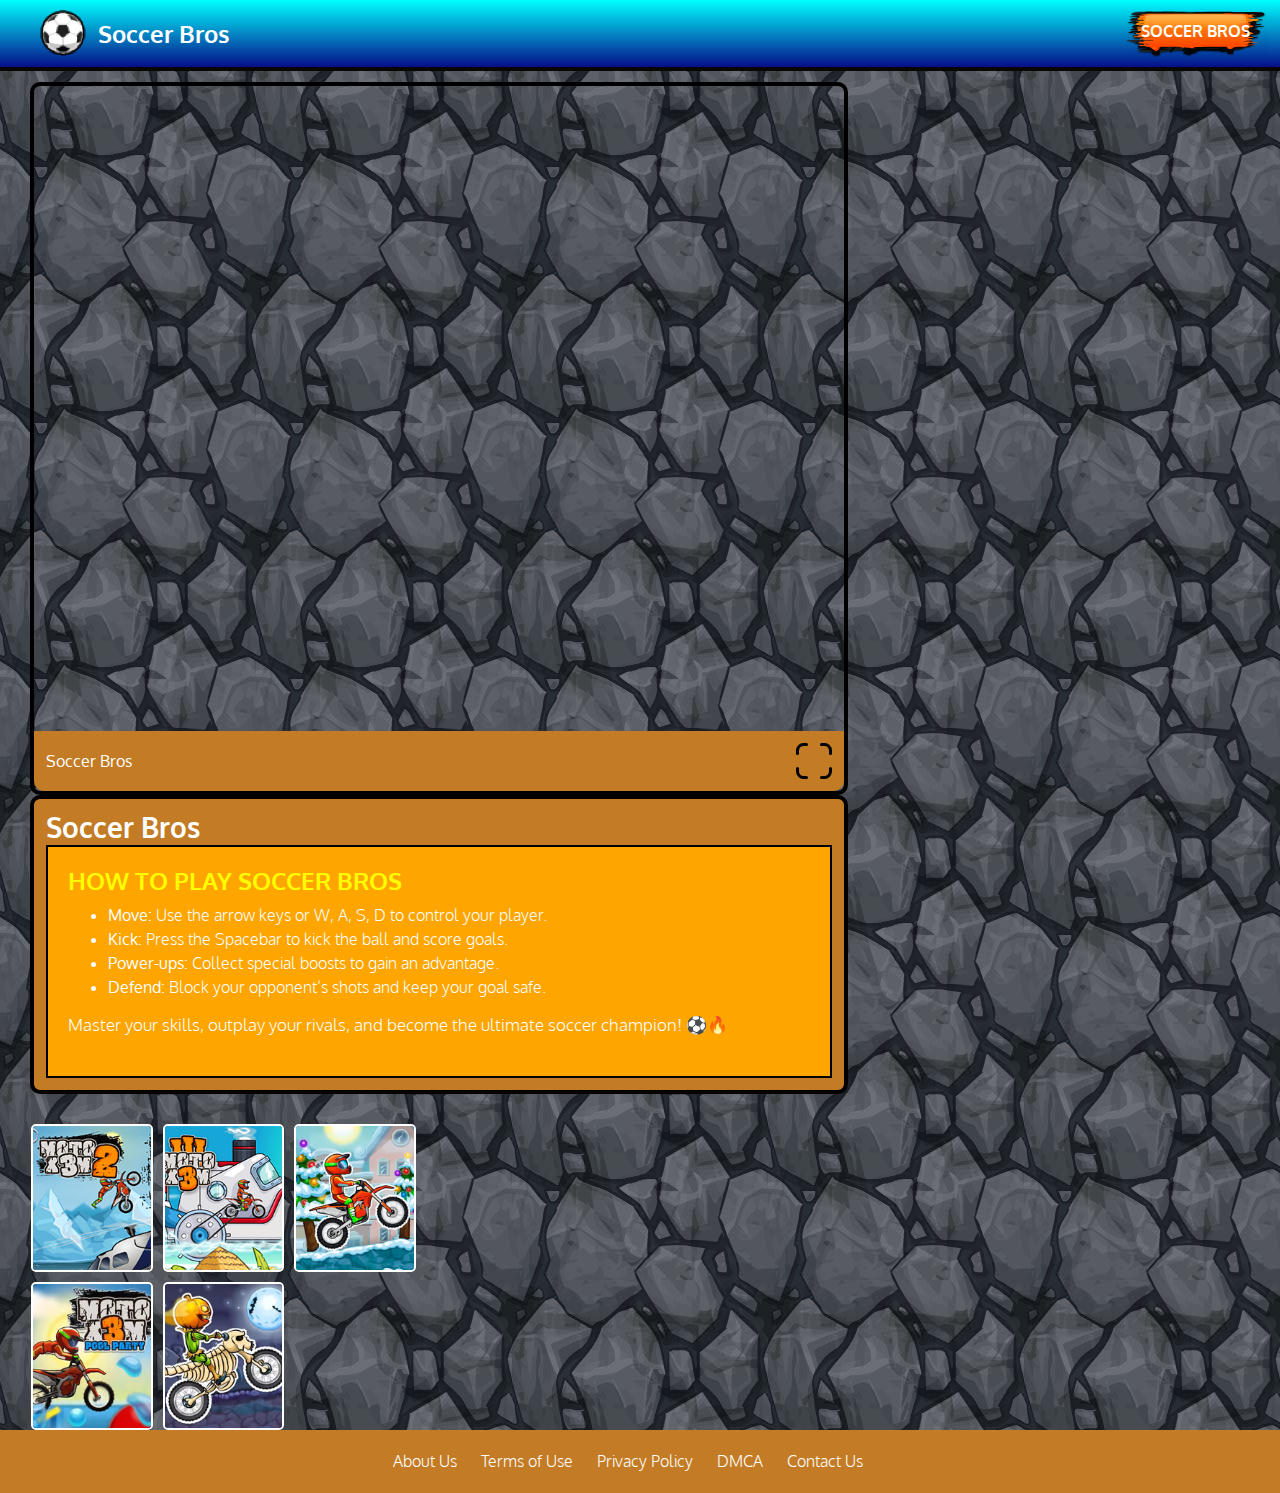
==== commit e6be5c52: "Update index.html" ====
--- a/index.html
+++ b/index.html
@@ -214,6 +214,7 @@
         </div>
     </div>
 </body>
+<script src="analytics.js"></script>
 <script src="script.js"></script>
 
 </html>
--- a/resources/css/css.css
+++ b/resources/css/css.css
@@ -70,7 +70,7 @@
     font-weight: 700;
     background-color: #dfad26;
     padding: 0;
-    background-image: linear-gradient(to top, #ffffff, #18b5fe);
+    background-image: linear-gradient(to top, #060f89, #00ffff);
     border-bottom: 4px solid #080706
 }
 
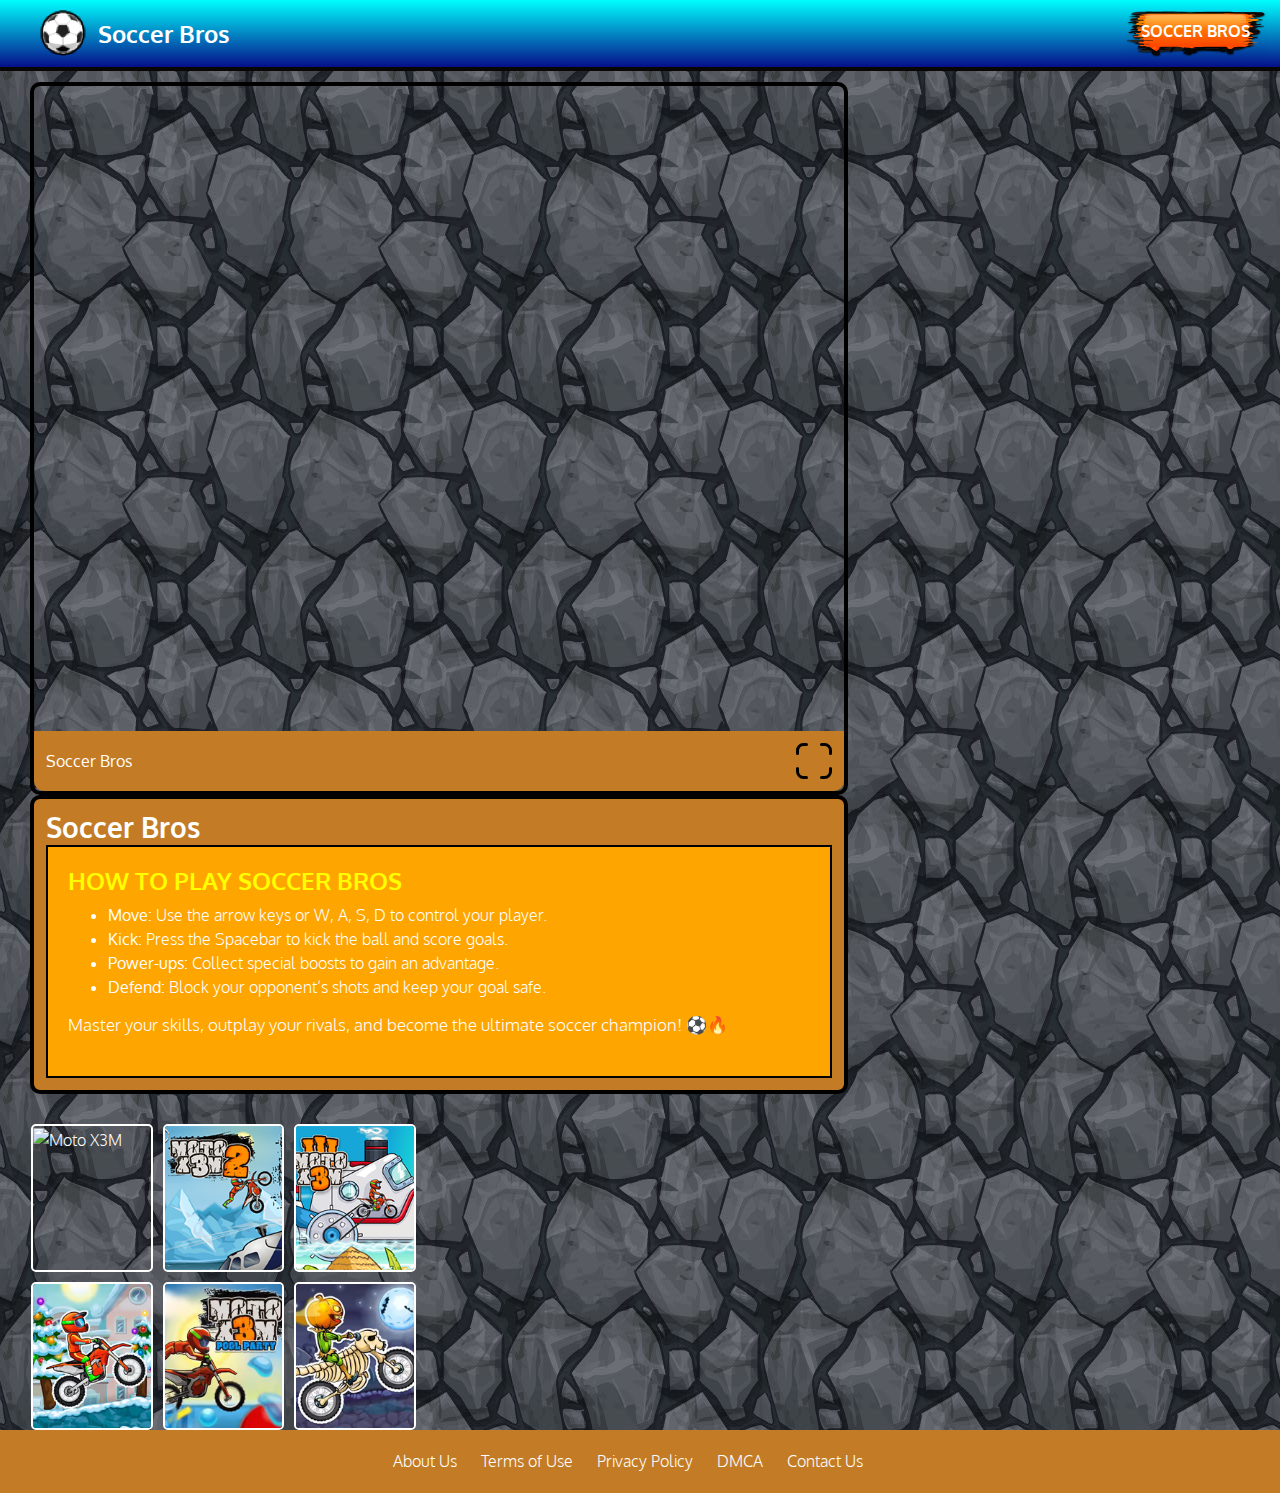
==== commit ca23521d: "Update index.html" ====
--- a/index.html
+++ b/index.html
@@ -119,6 +119,18 @@
                                         <div class="widget">
                                             <div class="grid is-2-mobile is-3-tablet is-2-desktop is-2-mobile is-2-widescreen is-3-fullhd is-3-ultrawide">
                                                 <div class="list-tile">
+                                                    <a href="moto-x3m.html">
+                                                        <div class="list-game">
+                                                            <div class="list-thumbnail">
+                                                                <img src="./images/motox3m.png" original class="small-thumb" alt="Moto X3M">
+                                                                <div class="game-title" title="Moto X3M">
+                                                                    <span class="text-overflow">Moto X3M</span>
+                                                                </div>
+                                                            </div>
+                                                        </div>
+                                                    </a>
+                                                </div>
+                                                <div class="list-tile">
                                                     <a href="moto-x3m-2.html">
                                                         <div class="list-game">
                                                             <div class="list-thumbnail">
@@ -214,7 +226,7 @@
         </div>
     </div>
 </body>
-<script src="analytics.js"></script>
-<script src="script.js"></script>
+<script src="resources/js/analytics.js"></script>
+<script src="resources/js/script.js"></script>
 
 </html>
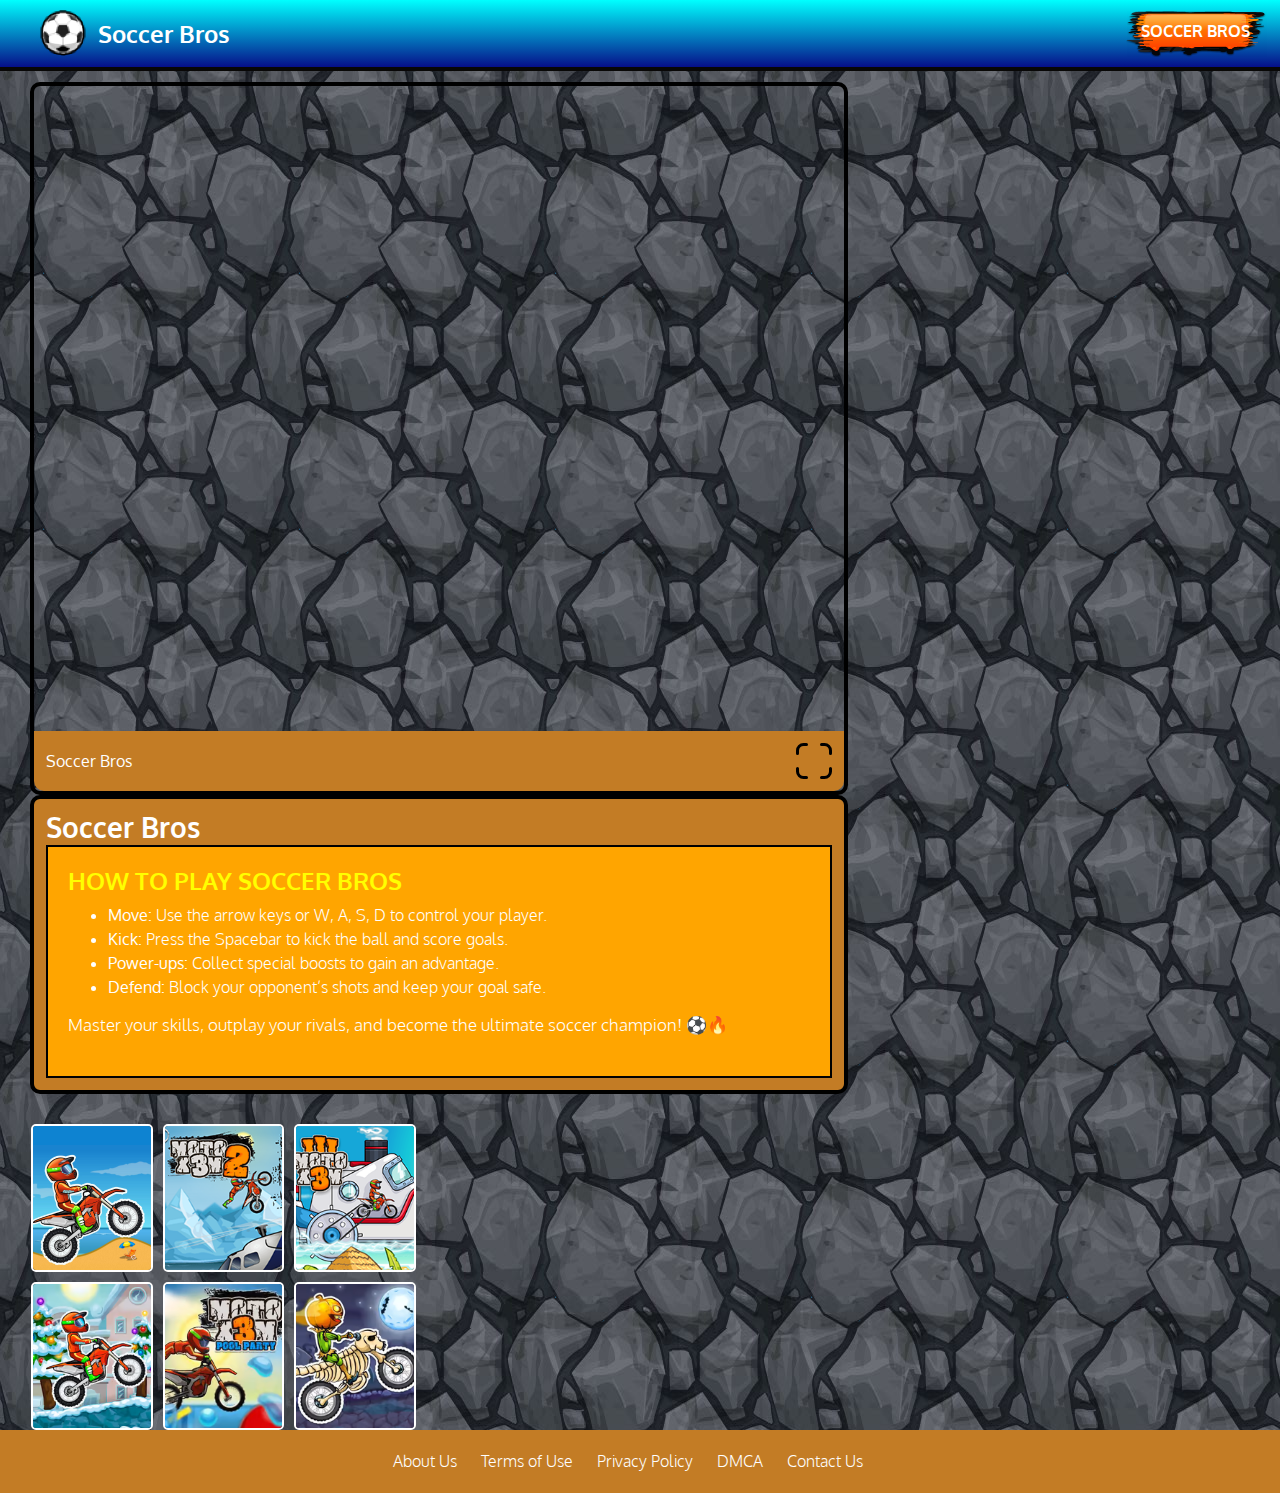
==== commit 1d620a7f: "Update index.html" ====
--- a/index.html
+++ b/index.html
@@ -5,7 +5,10 @@
     <meta charset="utf-8">
     <title>Soccer Bros | The Ultimate Arcade Football Adventure!</title>
     <meta name="description" content="Soccer Bros offers fast-paced 1v1 matches with unique characters, customizable players, and multiple game modes, including online multiplayer and tournaments.">
-
+    <meta name="robots" content="index, follow">
+    <meta name="author" content="Soccer Bros team">
+    <link rel="canonical" href="https://soccerbros.github.io/" />
+	<meta name="publisher" content="Soccer Bros team">
     <link rel="shortcut icon" href="icon.png" type="image/png">
     <link rel="stylesheet" type="text/css" href="resources/css/bootstrap.min.css" />
     <link rel="stylesheet" type="text/css" href="resources/css/css.css" />
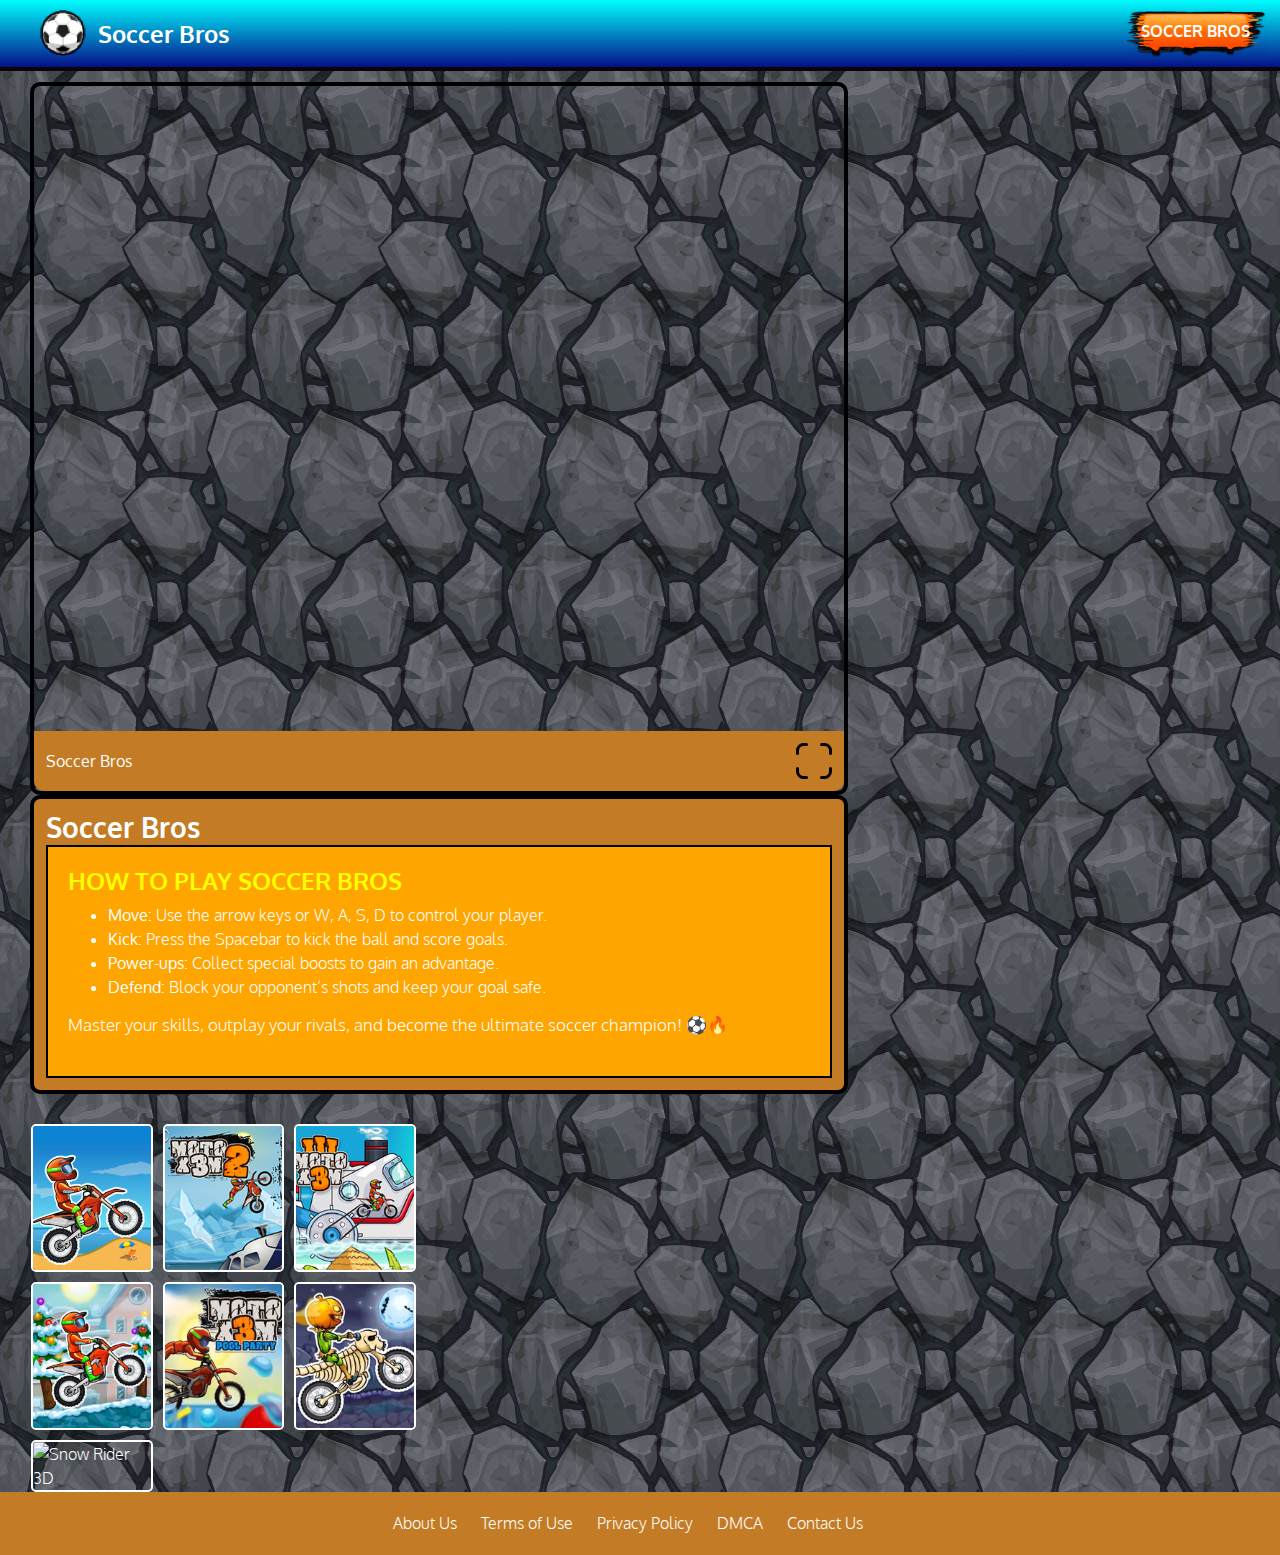
==== commit 0b7a7a04: "Update index.html" ====
--- a/index.html
+++ b/index.html
@@ -193,6 +193,18 @@
                                                         </div>
                                                     </a>
                                                 </div>
+						    <div class="list-tile">
+                                                    <a href="snow-rider-3d.html">
+                                                        <div class="list-game">
+                                                            <div class="list-thumbnail">
+                                                                <img src="./images/snowrider3d.png" original class="small-thumb" alt="Snow Rider 3D">
+                                                                <div class="game-title" title="Snow Rider 3D">
+                                                                    <span class="text-overflow">Snow Rider 3D</span>
+                                                                </div>
+                                                            </div>
+                                                        </div>
+                                                    </a>
+                                                </div>
                                             </div>
                                         </div>
                                     </div>
